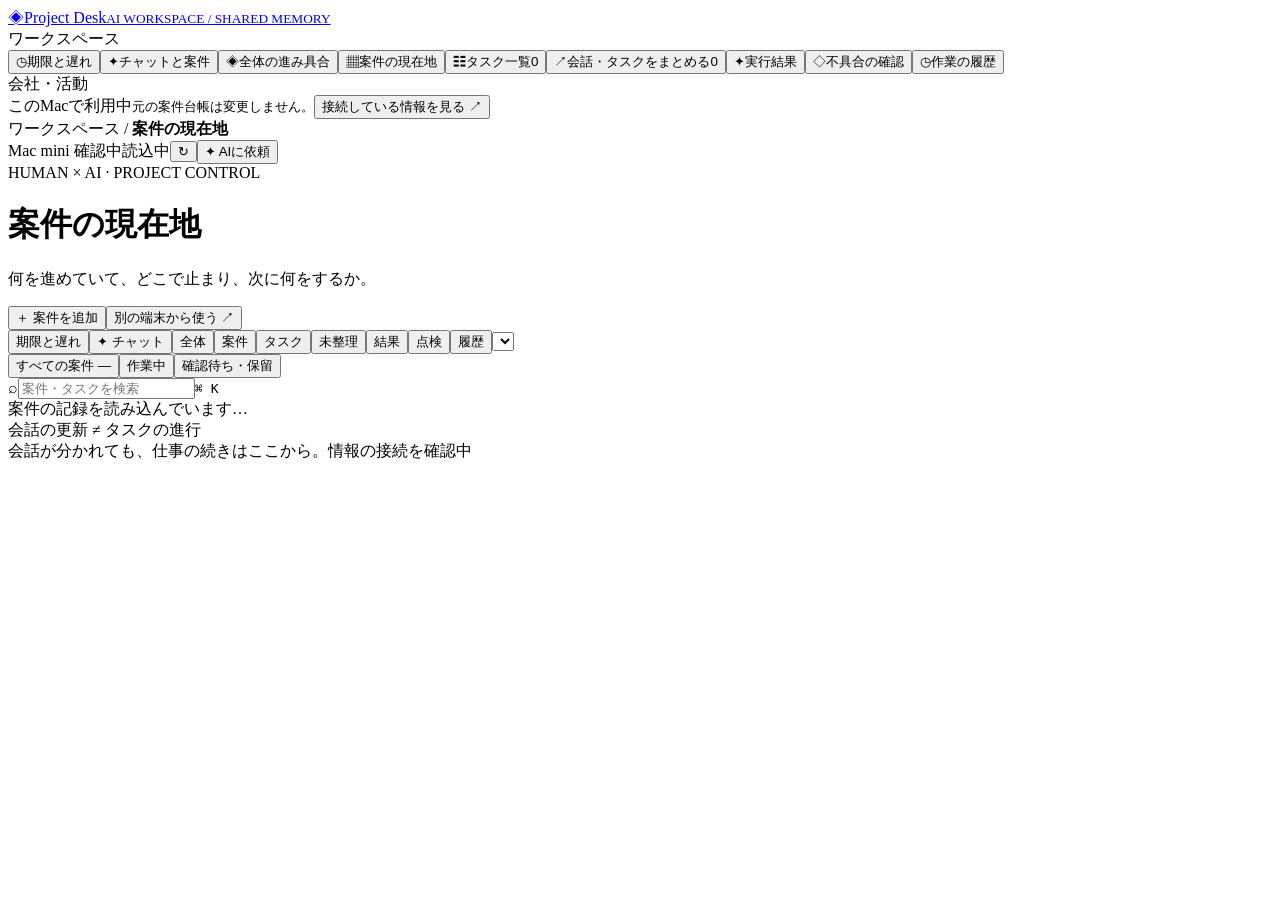
==== static/index.html @ 076cd50b "Build Mac mini project workspace with AI routing and voice controls" ====
<!doctype html>
<html lang="ja">
<head><meta charset="utf-8"><meta name="viewport" content="width=device-width,initial-scale=1"><meta name="desk-token" content="__CSRF_TOKEN__"><title>案件の現在地 — Project Desk</title><link rel="stylesheet" href="/style.css"><script src="/voice.js" defer></script><script src="/app.js" defer></script></head>
<body>
<aside class="sidebar"><a href="#" class="brand"><span class="brand-mark">◈</span><span>Project Desk<small>AI WORKSPACE / SHARED MEMORY</small></span></a><div class="nav-caption">ワークスペース</div><nav id="nav"><button class="nav-item" data-view="deadlines"><span>◷</span>期限と遅れ</button><button class="nav-item" data-view="chat"><span>✦</span>チャットと案件</button><button class="nav-item" data-view="overview"><span>◈</span>全体の進み具合</button><button class="nav-item active" data-view="projects"><span>▦</span>案件の現在地</button><button class="nav-item" data-view="tasks"><span>☷</span>タスク一覧<span class="nav-count" id="task-nav-count">0</span></button><button class="nav-item" data-view="unlinked"><span>↗</span>会話・タスクをまとめる<span class="nav-count" id="unlinked-nav-count">0</span></button><button class="nav-item" data-view="results"><span>✦</span>実行結果</button><button class="nav-item" data-view="health"><span>◇</span>不具合の確認</button><button class="nav-item" data-view="history"><span>◷</span>作業の履歴</button></nav><div class="company-head nav-caption">会社・活動</div><div id="companies"></div><div class="sidebar-bottom"><span class="local-dot"></span>このMacで利用中<small>元の案件台帳は変更しません。</small><button id="source-info" class="text-button">接続している情報を見る ↗</button></div></aside>
<main>
<header class="topbar"><div class="breadcrumb">ワークスペース <span>/</span> <strong id="crumb">案件の現在地</strong></div><div class="header-actions"><span id="machine-status" class="machine-status">Mac mini 確認中</span><span id="last-read">読込中</span><button class="icon-button" id="refresh" title="既存の記録を読み直す" aria-label="既存の記録を読み直す">↻</button><button class="primary" id="new-task">✦ AIに依頼</button></div></header>
<div class="page"><div class="page-title"><div><div class="eyebrow">HUMAN × AI · PROJECT CONTROL</div><h1 id="page-title">案件の現在地</h1><p id="page-description">何を進めていて、どこで止まり、次に何をするか。</p></div><div class="title-actions"><button id="new-project" class="secondary">＋ 案件を追加</button><button id="remote-access" class="text-button">別の端末から使う ↗</button></div></div>
<div id="error-banner" role="alert" hidden></div>
<nav class="mobile-nav" aria-label="画面切替"><button data-mobile-view="deadlines">期限と遅れ</button><button data-mobile-view="chat">✦ チャット</button><button data-mobile-view="overview">全体</button><button data-mobile-view="projects">案件</button><button data-mobile-view="tasks">タスク</button><button data-mobile-view="unlinked">未整理</button><button data-mobile-view="results">結果</button><button data-mobile-view="health">点検</button><button data-mobile-view="history">履歴</button><select id="mobile-company" aria-label="会社・活動で絞り込み"></select></nav>
<section id="metrics" class="metrics" aria-label="タスクの状態"></section>
<div class="workspace"><section class="content-panel"><div class="panel-tools"><div id="view-tabs" class="view-tabs"><button data-filter="all" class="selected">すべての案件 <span id="project-count">—</span></button><button data-filter="working">作業中</button><button data-filter="waiting">確認待ち・保留</button></div><label class="search"><span>⌕</span><input id="search" placeholder="案件・タスクを検索" aria-label="案件・タスクを検索"><kbd>⌘ K</kbd></label></div><div id="content" aria-live="polite"><div class="empty">案件の記録を読み込んでいます…</div></div><div class="panel-footer"><span id="visible-count"></span><span>会話の更新 ≠ タスクの進行</span></div></section><aside id="right-rail" class="right-rail"></aside></div>
<footer class="page-footer"><span>会話が分かれても、仕事の続きはここから。</span><span id="coverage">情報の接続を確認中</span></footer></div>
</main>
<div id="toast" role="status" hidden></div>
<dialog id="detail-dialog" class="detail-dialog"><div id="detail"></div></dialog>
<dialog id="form-dialog"><form id="edit-form"><div class="dialog-header"><div><div class="eyebrow">PROJECT DESK</div><h2 id="form-title"></h2></div><button type="button" class="icon-button close-form" aria-label="閉じる">×</button></div><div id="form-fields"></div><div id="form-error" role="alert"></div><div class="form-actions"><button type="button" class="secondary close-form">キャンセル</button><button type="submit" class="primary" id="save-form">保存する</button></div></form></dialog>
</body></html>
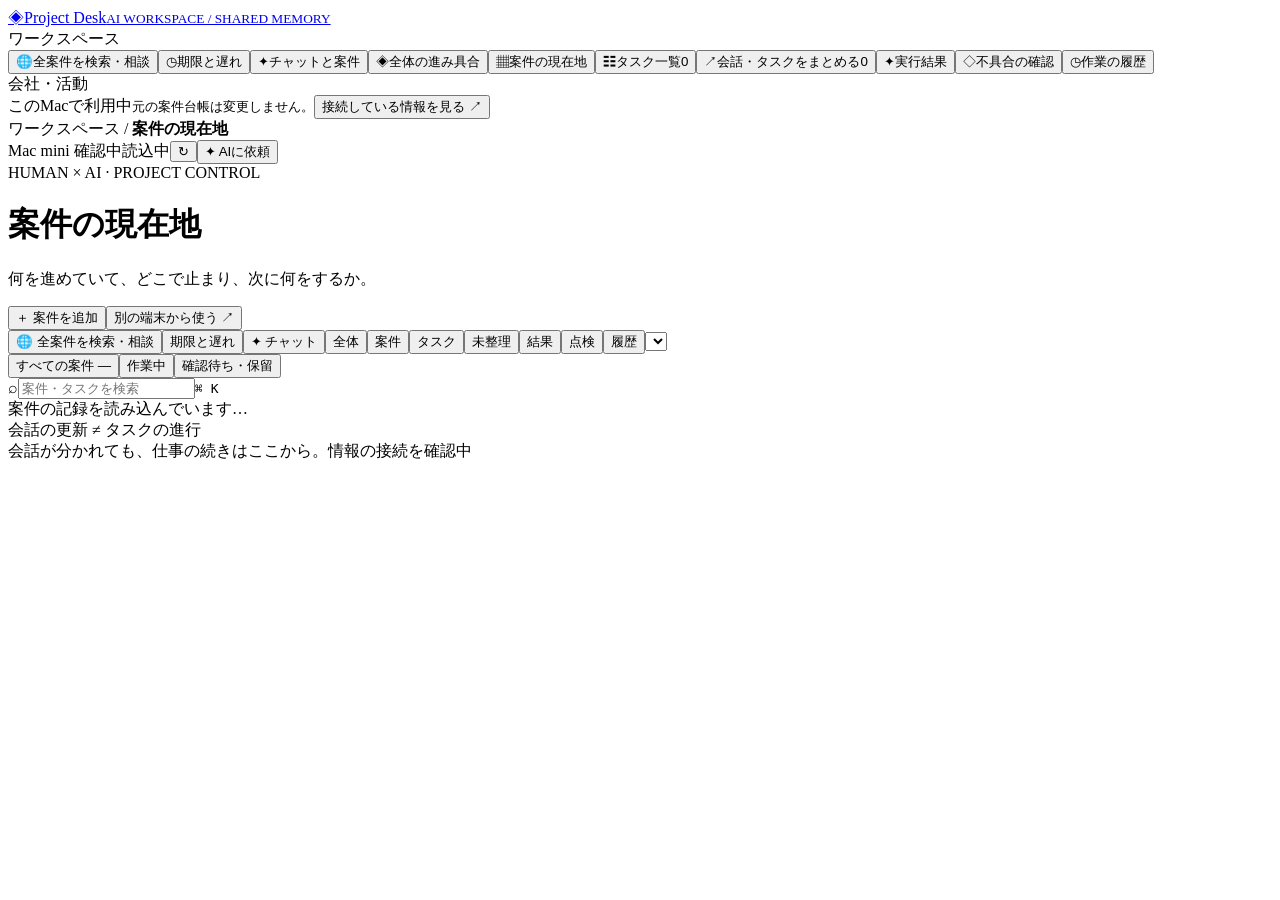
==== commit 7a782fb4: "Move cross-project search and chat into desktop and mobile menus" ====
--- a/static/index.html
+++ b/static/index.html
@@ -1,13 +1,13 @@
 <!doctype html>
 <html lang="ja">
-<head><meta charset="utf-8"><meta name="viewport" content="width=device-width,initial-scale=1"><meta name="desk-token" content="__CSRF_TOKEN__"><title>案件の現在地 — Project Desk</title><link rel="stylesheet" href="/style.css"><script src="/voice.js" defer></script><script src="/app.js" defer></script></head>
+<head><meta charset="utf-8"><meta name="viewport" content="width=device-width,initial-scale=1"><meta name="desk-token" content="__CSRF_TOKEN__"><title>案件の現在地 — Project Desk</title><link rel="stylesheet" href="/style.css"><script src="/voice.js" defer></script><script src="/deadlines.js" defer></script><script src="/app.js" defer></script></head>
 <body>
-<aside class="sidebar"><a href="#" class="brand"><span class="brand-mark">◈</span><span>Project Desk<small>AI WORKSPACE / SHARED MEMORY</small></span></a><div class="nav-caption">ワークスペース</div><nav id="nav"><button class="nav-item" data-view="deadlines"><span>◷</span>期限と遅れ</button><button class="nav-item" data-view="chat"><span>✦</span>チャットと案件</button><button class="nav-item" data-view="overview"><span>◈</span>全体の進み具合</button><button class="nav-item active" data-view="projects"><span>▦</span>案件の現在地</button><button class="nav-item" data-view="tasks"><span>☷</span>タスク一覧<span class="nav-count" id="task-nav-count">0</span></button><button class="nav-item" data-view="unlinked"><span>↗</span>会話・タスクをまとめる<span class="nav-count" id="unlinked-nav-count">0</span></button><button class="nav-item" data-view="results"><span>✦</span>実行結果</button><button class="nav-item" data-view="health"><span>◇</span>不具合の確認</button><button class="nav-item" data-view="history"><span>◷</span>作業の履歴</button></nav><div class="company-head nav-caption">会社・活動</div><div id="companies"></div><div class="sidebar-bottom"><span class="local-dot"></span>このMacで利用中<small>元の案件台帳は変更しません。</small><button id="source-info" class="text-button">接続している情報を見る ↗</button></div></aside>
+<aside class="sidebar"><a href="#" class="brand"><span class="brand-mark">◈</span><span>Project Desk<small>AI WORKSPACE / SHARED MEMORY</small></span></a><div class="nav-caption">ワークスペース</div><nav id="nav"><button class="nav-item" data-view="global"><span>🌐</span>全案件を検索・相談</button><button class="nav-item" data-view="deadlines"><span>◷</span>期限と遅れ</button><button class="nav-item" data-view="chat"><span>✦</span>チャットと案件</button><button class="nav-item" data-view="overview"><span>◈</span>全体の進み具合</button><button class="nav-item active" data-view="projects"><span>▦</span>案件の現在地</button><button class="nav-item" data-view="tasks"><span>☷</span>タスク一覧<span class="nav-count" id="task-nav-count">0</span></button><button class="nav-item" data-view="unlinked"><span>↗</span>会話・タスクをまとめる<span class="nav-count" id="unlinked-nav-count">0</span></button><button class="nav-item" data-view="results"><span>✦</span>実行結果</button><button class="nav-item" data-view="health"><span>◇</span>不具合の確認</button><button class="nav-item" data-view="history"><span>◷</span>作業の履歴</button></nav><div class="company-head nav-caption">会社・活動</div><div id="companies"></div><div class="sidebar-bottom"><span class="local-dot"></span>このMacで利用中<small>元の案件台帳は変更しません。</small><button id="source-info" class="text-button">接続している情報を見る ↗</button></div></aside>
 <main>
 <header class="topbar"><div class="breadcrumb">ワークスペース <span>/</span> <strong id="crumb">案件の現在地</strong></div><div class="header-actions"><span id="machine-status" class="machine-status">Mac mini 確認中</span><span id="last-read">読込中</span><button class="icon-button" id="refresh" title="既存の記録を読み直す" aria-label="既存の記録を読み直す">↻</button><button class="primary" id="new-task">✦ AIに依頼</button></div></header>
 <div class="page"><div class="page-title"><div><div class="eyebrow">HUMAN × AI · PROJECT CONTROL</div><h1 id="page-title">案件の現在地</h1><p id="page-description">何を進めていて、どこで止まり、次に何をするか。</p></div><div class="title-actions"><button id="new-project" class="secondary">＋ 案件を追加</button><button id="remote-access" class="text-button">別の端末から使う ↗</button></div></div>
 <div id="error-banner" role="alert" hidden></div>
-<nav class="mobile-nav" aria-label="画面切替"><button data-mobile-view="deadlines">期限と遅れ</button><button data-mobile-view="chat">✦ チャット</button><button data-mobile-view="overview">全体</button><button data-mobile-view="projects">案件</button><button data-mobile-view="tasks">タスク</button><button data-mobile-view="unlinked">未整理</button><button data-mobile-view="results">結果</button><button data-mobile-view="health">点検</button><button data-mobile-view="history">履歴</button><select id="mobile-company" aria-label="会社・活動で絞り込み"></select></nav>
+<nav class="mobile-nav" aria-label="画面切替"><button data-mobile-view="global">🌐 全案件を検索・相談</button><button data-mobile-view="deadlines">期限と遅れ</button><button data-mobile-view="chat">✦ チャット</button><button data-mobile-view="overview">全体</button><button data-mobile-view="projects">案件</button><button data-mobile-view="tasks">タスク</button><button data-mobile-view="unlinked">未整理</button><button data-mobile-view="results">結果</button><button data-mobile-view="health">点検</button><button data-mobile-view="history">履歴</button><select id="mobile-company" aria-label="会社・活動で絞り込み"></select></nav>
 <section id="metrics" class="metrics" aria-label="タスクの状態"></section>
 <div class="workspace"><section class="content-panel"><div class="panel-tools"><div id="view-tabs" class="view-tabs"><button data-filter="all" class="selected">すべての案件 <span id="project-count">—</span></button><button data-filter="working">作業中</button><button data-filter="waiting">確認待ち・保留</button></div><label class="search"><span>⌕</span><input id="search" placeholder="案件・タスクを検索" aria-label="案件・タスクを検索"><kbd>⌘ K</kbd></label></div><div id="content" aria-live="polite"><div class="empty">案件の記録を読み込んでいます…</div></div><div class="panel-footer"><span id="visible-count"></span><span>会話の更新 ≠ タスクの進行</span></div></section><aside id="right-rail" class="right-rail"></aside></div>
 <footer class="page-footer"><span>会話が分かれても、仕事の続きはここから。</span><span id="coverage">情報の接続を確認中</span></footer></div>
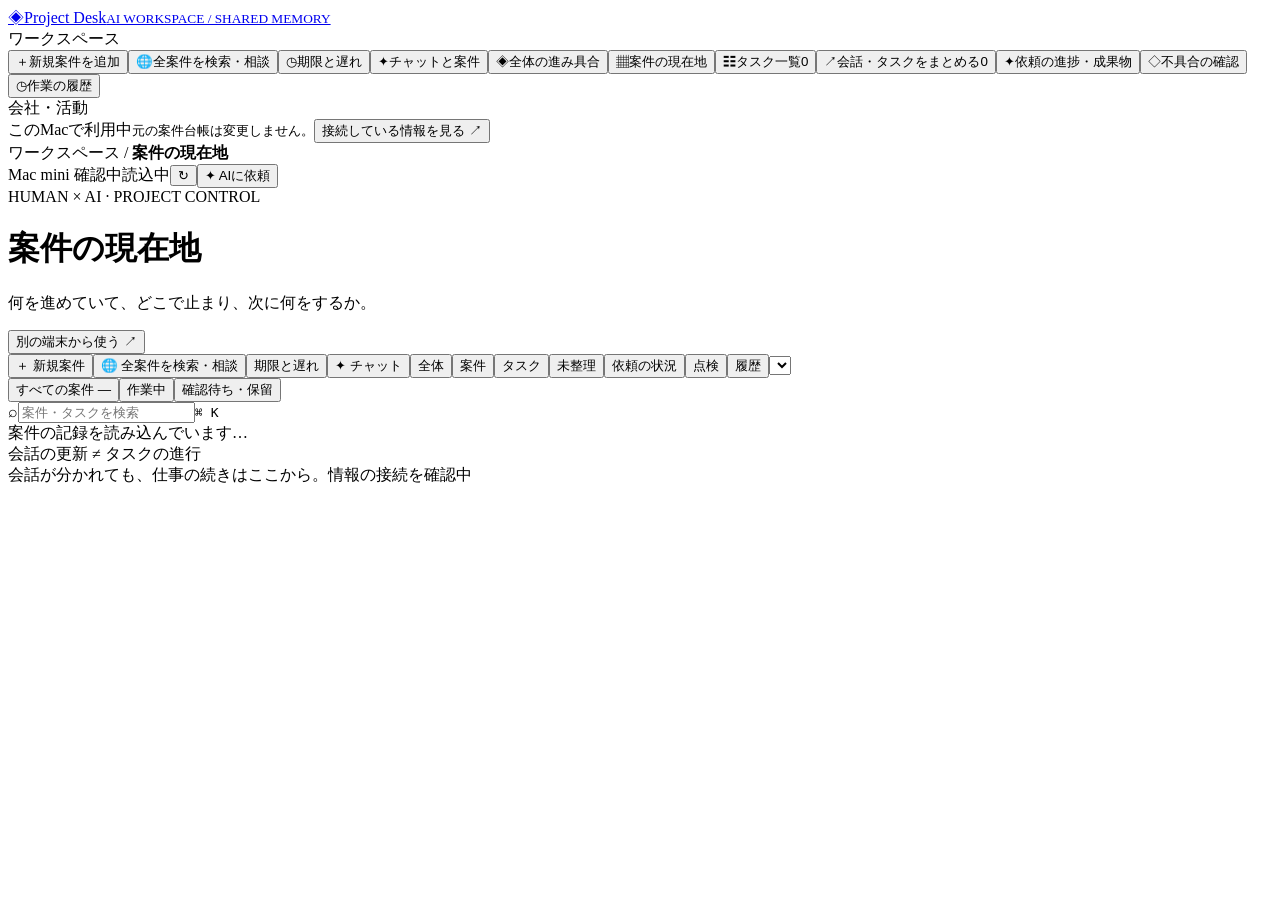
==== commit 067587db: "Clarify request outcomes, add company-based project creation and render PDF pages inline" ====
--- a/static/index.html
+++ b/static/index.html
@@ -1,13 +1,13 @@
 <!doctype html>
 <html lang="ja">
-<head><meta charset="utf-8"><meta name="viewport" content="width=device-width,initial-scale=1"><meta name="desk-token" content="__CSRF_TOKEN__"><title>案件の現在地 — Project Desk</title><link rel="stylesheet" href="/style.css"><script src="/voice.js" defer></script><script src="/deadlines.js" defer></script><script src="/app.js" defer></script></head>
+<head><meta charset="utf-8"><meta name="viewport" content="width=device-width,initial-scale=1"><meta name="desk-token" content="__CSRF_TOKEN__"><title>案件の現在地 — Project Desk</title><link rel="stylesheet" href="/style.css"><script src="/voice.js" defer></script><script src="/deadlines.js" defer></script><script src="/request_summary.js" defer></script><script src="/app.js" defer></script></head>
 <body>
-<aside class="sidebar"><a href="#" class="brand"><span class="brand-mark">◈</span><span>Project Desk<small>AI WORKSPACE / SHARED MEMORY</small></span></a><div class="nav-caption">ワークスペース</div><nav id="nav"><button class="nav-item" data-view="global"><span>🌐</span>全案件を検索・相談</button><button class="nav-item" data-view="deadlines"><span>◷</span>期限と遅れ</button><button class="nav-item" data-view="chat"><span>✦</span>チャットと案件</button><button class="nav-item" data-view="overview"><span>◈</span>全体の進み具合</button><button class="nav-item active" data-view="projects"><span>▦</span>案件の現在地</button><button class="nav-item" data-view="tasks"><span>☷</span>タスク一覧<span class="nav-count" id="task-nav-count">0</span></button><button class="nav-item" data-view="unlinked"><span>↗</span>会話・タスクをまとめる<span class="nav-count" id="unlinked-nav-count">0</span></button><button class="nav-item" data-view="results"><span>✦</span>実行結果</button><button class="nav-item" data-view="health"><span>◇</span>不具合の確認</button><button class="nav-item" data-view="history"><span>◷</span>作業の履歴</button></nav><div class="company-head nav-caption">会社・活動</div><div id="companies"></div><div class="sidebar-bottom"><span class="local-dot"></span>このMacで利用中<small>元の案件台帳は変更しません。</small><button id="source-info" class="text-button">接続している情報を見る ↗</button></div></aside>
+<aside class="sidebar"><a href="#" class="brand"><span class="brand-mark">◈</span><span>Project Desk<small>AI WORKSPACE / SHARED MEMORY</small></span></a><div class="nav-caption">ワークスペース</div><nav id="nav"><button class="nav-item" id="new-project"><span>＋</span>新規案件を追加</button><button class="nav-item" data-view="global"><span>🌐</span>全案件を検索・相談</button><button class="nav-item" data-view="deadlines"><span>◷</span>期限と遅れ</button><button class="nav-item" data-view="chat"><span>✦</span>チャットと案件</button><button class="nav-item" data-view="overview"><span>◈</span>全体の進み具合</button><button class="nav-item active" data-view="projects"><span>▦</span>案件の現在地</button><button class="nav-item" data-view="tasks"><span>☷</span>タスク一覧<span class="nav-count" id="task-nav-count">0</span></button><button class="nav-item" data-view="unlinked"><span>↗</span>会話・タスクをまとめる<span class="nav-count" id="unlinked-nav-count">0</span></button><button class="nav-item" data-view="results"><span>✦</span>依頼の進捗・成果物</button><button class="nav-item" data-view="health"><span>◇</span>不具合の確認</button><button class="nav-item" data-view="history"><span>◷</span>作業の履歴</button></nav><div class="company-head nav-caption">会社・活動</div><div id="companies"></div><div class="sidebar-bottom"><span class="local-dot"></span>このMacで利用中<small>元の案件台帳は変更しません。</small><button id="source-info" class="text-button">接続している情報を見る ↗</button></div></aside>
 <main>
 <header class="topbar"><div class="breadcrumb">ワークスペース <span>/</span> <strong id="crumb">案件の現在地</strong></div><div class="header-actions"><span id="machine-status" class="machine-status">Mac mini 確認中</span><span id="last-read">読込中</span><button class="icon-button" id="refresh" title="既存の記録を読み直す" aria-label="既存の記録を読み直す">↻</button><button class="primary" id="new-task">✦ AIに依頼</button></div></header>
-<div class="page"><div class="page-title"><div><div class="eyebrow">HUMAN × AI · PROJECT CONTROL</div><h1 id="page-title">案件の現在地</h1><p id="page-description">何を進めていて、どこで止まり、次に何をするか。</p></div><div class="title-actions"><button id="new-project" class="secondary">＋ 案件を追加</button><button id="remote-access" class="text-button">別の端末から使う ↗</button></div></div>
+<div class="page"><div class="page-title"><div><div class="eyebrow">HUMAN × AI · PROJECT CONTROL</div><h1 id="page-title">案件の現在地</h1><p id="page-description">何を進めていて、どこで止まり、次に何をするか。</p></div><div class="title-actions"><button id="remote-access" class="text-button">別の端末から使う ↗</button></div></div>
 <div id="error-banner" role="alert" hidden></div>
-<nav class="mobile-nav" aria-label="画面切替"><button data-mobile-view="global">🌐 全案件を検索・相談</button><button data-mobile-view="deadlines">期限と遅れ</button><button data-mobile-view="chat">✦ チャット</button><button data-mobile-view="overview">全体</button><button data-mobile-view="projects">案件</button><button data-mobile-view="tasks">タスク</button><button data-mobile-view="unlinked">未整理</button><button data-mobile-view="results">結果</button><button data-mobile-view="health">点検</button><button data-mobile-view="history">履歴</button><select id="mobile-company" aria-label="会社・活動で絞り込み"></select></nav>
+<nav class="mobile-nav" aria-label="画面切替"><button data-add-project>＋ 新規案件</button><button data-mobile-view="global">🌐 全案件を検索・相談</button><button data-mobile-view="deadlines">期限と遅れ</button><button data-mobile-view="chat">✦ チャット</button><button data-mobile-view="overview">全体</button><button data-mobile-view="projects">案件</button><button data-mobile-view="tasks">タスク</button><button data-mobile-view="unlinked">未整理</button><button data-mobile-view="results">依頼の状況</button><button data-mobile-view="health">点検</button><button data-mobile-view="history">履歴</button><select id="mobile-company" aria-label="会社・活動で絞り込み"></select></nav>
 <section id="metrics" class="metrics" aria-label="タスクの状態"></section>
 <div class="workspace"><section class="content-panel"><div class="panel-tools"><div id="view-tabs" class="view-tabs"><button data-filter="all" class="selected">すべての案件 <span id="project-count">—</span></button><button data-filter="working">作業中</button><button data-filter="waiting">確認待ち・保留</button></div><label class="search"><span>⌕</span><input id="search" placeholder="案件・タスクを検索" aria-label="案件・タスクを検索"><kbd>⌘ K</kbd></label></div><div id="content" aria-live="polite"><div class="empty">案件の記録を読み込んでいます…</div></div><div class="panel-footer"><span id="visible-count"></span><span>会話の更新 ≠ タスクの進行</span></div></section><aside id="right-rail" class="right-rail"></aside></div>
 <footer class="page-footer"><span>会話が分かれても、仕事の続きはここから。</span><span id="coverage">情報の接続を確認中</span></footer></div>
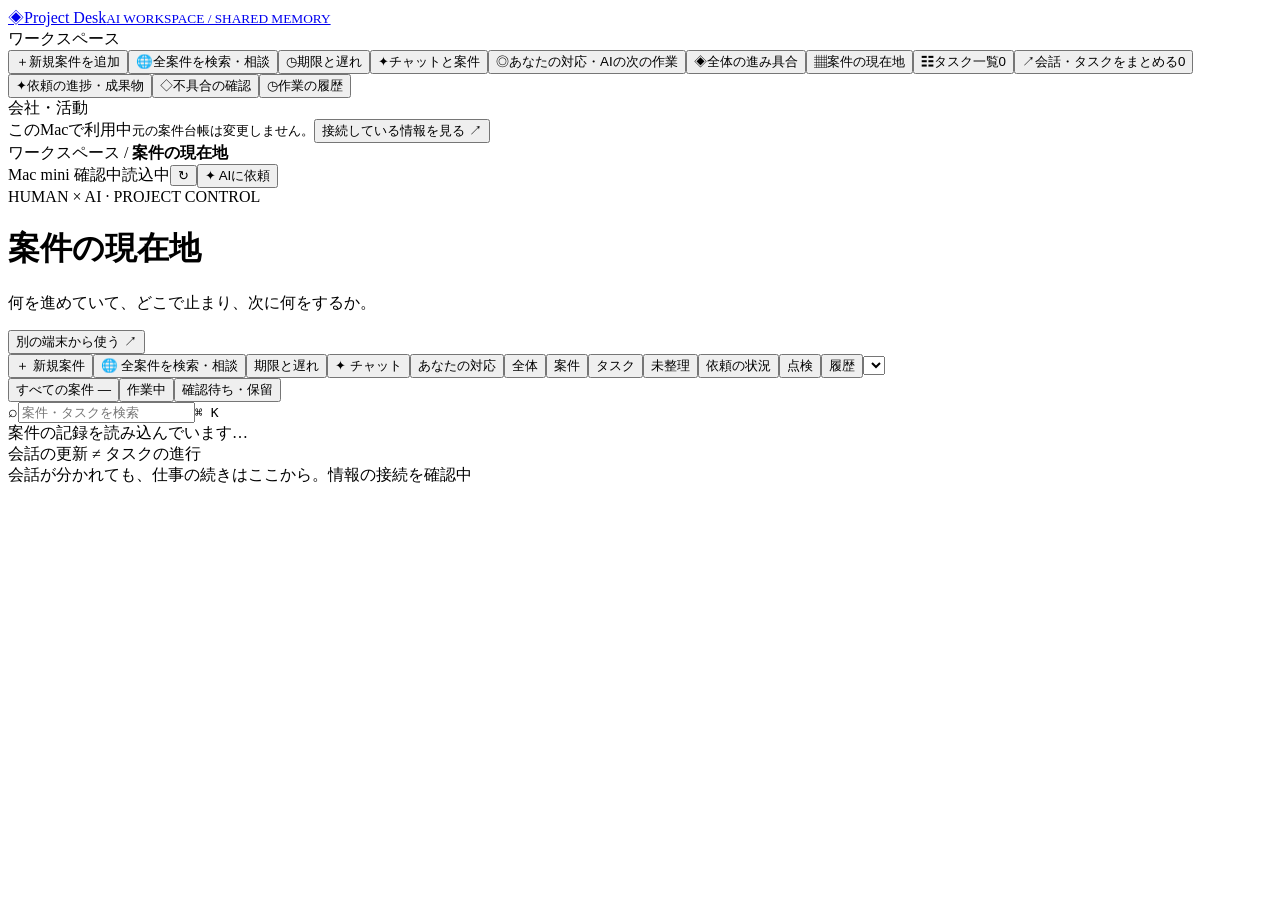
==== commit 8be1a052: "Separate human actions from AI recovery and unknown task ownership" ====
--- a/static/index.html
+++ b/static/index.html
@@ -1,13 +1,13 @@
 <!doctype html>
 <html lang="ja">
-<head><meta charset="utf-8"><meta name="viewport" content="width=device-width,initial-scale=1"><meta name="desk-token" content="__CSRF_TOKEN__"><title>案件の現在地 — Project Desk</title><link rel="stylesheet" href="/style.css"><script src="/voice.js" defer></script><script src="/deadlines.js" defer></script><script src="/request_summary.js" defer></script><script src="/app.js" defer></script></head>
+<head><meta charset="utf-8"><meta name="viewport" content="width=device-width,initial-scale=1"><meta name="desk-token" content="__CSRF_TOKEN__"><title>案件の現在地 — Project Desk</title><link rel="stylesheet" href="/style.css"><script src="/voice.js" defer></script><script src="/deadlines.js" defer></script><script src="/request_summary.js" defer></script><script src="/action_center.js" defer></script><script src="/viewport.js" defer></script><script src="/app.js" defer></script></head>
 <body>
-<aside class="sidebar"><a href="#" class="brand"><span class="brand-mark">◈</span><span>Project Desk<small>AI WORKSPACE / SHARED MEMORY</small></span></a><div class="nav-caption">ワークスペース</div><nav id="nav"><button class="nav-item" id="new-project"><span>＋</span>新規案件を追加</button><button class="nav-item" data-view="global"><span>🌐</span>全案件を検索・相談</button><button class="nav-item" data-view="deadlines"><span>◷</span>期限と遅れ</button><button class="nav-item" data-view="chat"><span>✦</span>チャットと案件</button><button class="nav-item" data-view="overview"><span>◈</span>全体の進み具合</button><button class="nav-item active" data-view="projects"><span>▦</span>案件の現在地</button><button class="nav-item" data-view="tasks"><span>☷</span>タスク一覧<span class="nav-count" id="task-nav-count">0</span></button><button class="nav-item" data-view="unlinked"><span>↗</span>会話・タスクをまとめる<span class="nav-count" id="unlinked-nav-count">0</span></button><button class="nav-item" data-view="results"><span>✦</span>依頼の進捗・成果物</button><button class="nav-item" data-view="health"><span>◇</span>不具合の確認</button><button class="nav-item" data-view="history"><span>◷</span>作業の履歴</button></nav><div class="company-head nav-caption">会社・活動</div><div id="companies"></div><div class="sidebar-bottom"><span class="local-dot"></span>このMacで利用中<small>元の案件台帳は変更しません。</small><button id="source-info" class="text-button">接続している情報を見る ↗</button></div></aside>
+<aside class="sidebar"><a href="#" class="brand"><span class="brand-mark">◈</span><span>Project Desk<small>AI WORKSPACE / SHARED MEMORY</small></span></a><div class="nav-caption">ワークスペース</div><nav id="nav"><button class="nav-item" id="new-project"><span>＋</span>新規案件を追加</button><button class="nav-item" data-view="global"><span>🌐</span>全案件を検索・相談</button><button class="nav-item" data-view="deadlines"><span>◷</span>期限と遅れ</button><button class="nav-item" data-view="chat"><span>✦</span>チャットと案件</button><button class="nav-item" data-view="actions"><span>◎</span>あなたの対応・AIの次の作業</button><button class="nav-item" data-view="overview"><span>◈</span>全体の進み具合</button><button class="nav-item active" data-view="projects"><span>▦</span>案件の現在地</button><button class="nav-item" data-view="tasks"><span>☷</span>タスク一覧<span class="nav-count" id="task-nav-count">0</span></button><button class="nav-item" data-view="unlinked"><span>↗</span>会話・タスクをまとめる<span class="nav-count" id="unlinked-nav-count">0</span></button><button class="nav-item" data-view="results"><span>✦</span>依頼の進捗・成果物</button><button class="nav-item" data-view="health"><span>◇</span>不具合の確認</button><button class="nav-item" data-view="history"><span>◷</span>作業の履歴</button></nav><div class="company-head nav-caption">会社・活動</div><div id="companies"></div><div class="sidebar-bottom"><span class="local-dot"></span>このMacで利用中<small>元の案件台帳は変更しません。</small><button id="source-info" class="text-button">接続している情報を見る ↗</button></div></aside>
 <main>
 <header class="topbar"><div class="breadcrumb">ワークスペース <span>/</span> <strong id="crumb">案件の現在地</strong></div><div class="header-actions"><span id="machine-status" class="machine-status">Mac mini 確認中</span><span id="last-read">読込中</span><button class="icon-button" id="refresh" title="既存の記録を読み直す" aria-label="既存の記録を読み直す">↻</button><button class="primary" id="new-task">✦ AIに依頼</button></div></header>
 <div class="page"><div class="page-title"><div><div class="eyebrow">HUMAN × AI · PROJECT CONTROL</div><h1 id="page-title">案件の現在地</h1><p id="page-description">何を進めていて、どこで止まり、次に何をするか。</p></div><div class="title-actions"><button id="remote-access" class="text-button">別の端末から使う ↗</button></div></div>
 <div id="error-banner" role="alert" hidden></div>
-<nav class="mobile-nav" aria-label="画面切替"><button data-add-project>＋ 新規案件</button><button data-mobile-view="global">🌐 全案件を検索・相談</button><button data-mobile-view="deadlines">期限と遅れ</button><button data-mobile-view="chat">✦ チャット</button><button data-mobile-view="overview">全体</button><button data-mobile-view="projects">案件</button><button data-mobile-view="tasks">タスク</button><button data-mobile-view="unlinked">未整理</button><button data-mobile-view="results">依頼の状況</button><button data-mobile-view="health">点検</button><button data-mobile-view="history">履歴</button><select id="mobile-company" aria-label="会社・活動で絞り込み"></select></nav>
+<nav class="mobile-nav" aria-label="画面切替"><button data-add-project>＋ 新規案件</button><button data-mobile-view="global">🌐 全案件を検索・相談</button><button data-mobile-view="deadlines">期限と遅れ</button><button data-mobile-view="chat">✦ チャット</button><button data-mobile-view="actions">あなたの対応</button><button data-mobile-view="overview">全体</button><button data-mobile-view="projects">案件</button><button data-mobile-view="tasks">タスク</button><button data-mobile-view="unlinked">未整理</button><button data-mobile-view="results">依頼の状況</button><button data-mobile-view="health">点検</button><button data-mobile-view="history">履歴</button><select id="mobile-company" aria-label="会社・活動で絞り込み"></select></nav>
 <section id="metrics" class="metrics" aria-label="タスクの状態"></section>
 <div class="workspace"><section class="content-panel"><div class="panel-tools"><div id="view-tabs" class="view-tabs"><button data-filter="all" class="selected">すべての案件 <span id="project-count">—</span></button><button data-filter="working">作業中</button><button data-filter="waiting">確認待ち・保留</button></div><label class="search"><span>⌕</span><input id="search" placeholder="案件・タスクを検索" aria-label="案件・タスクを検索"><kbd>⌘ K</kbd></label></div><div id="content" aria-live="polite"><div class="empty">案件の記録を読み込んでいます…</div></div><div class="panel-footer"><span id="visible-count"></span><span>会話の更新 ≠ タスクの進行</span></div></section><aside id="right-rail" class="right-rail"></aside></div>
 <footer class="page-footer"><span>会話が分かれても、仕事の続きはここから。</span><span id="coverage">情報の接続を確認中</span></footer></div>
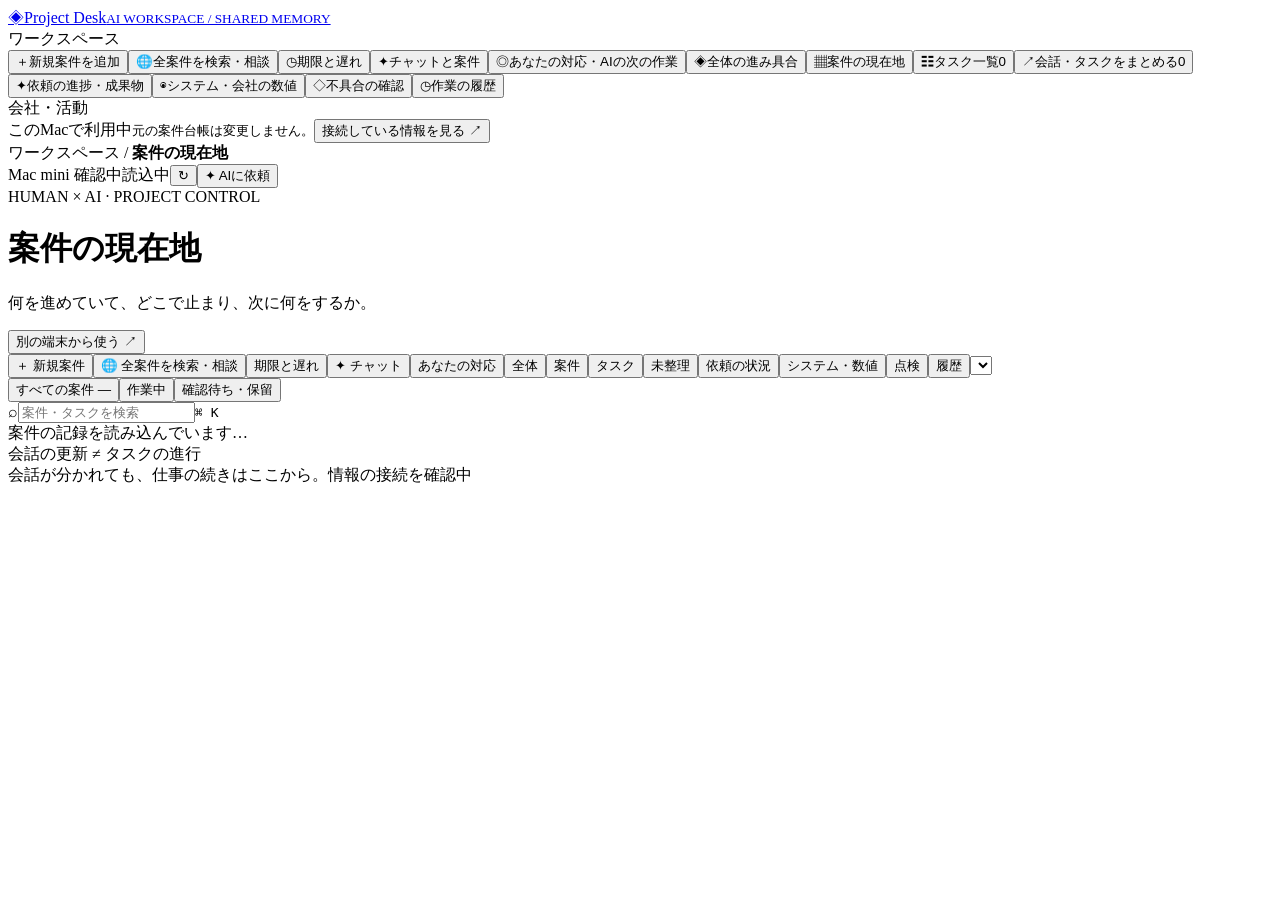
==== commit 003f14b1: "Add common rule versions, runtime monitoring, gated self-improvement and ML initiative metrics" ====
--- a/static/index.html
+++ b/static/index.html
@@ -2,12 +2,12 @@
 <html lang="ja">
 <head><meta charset="utf-8"><meta name="viewport" content="width=device-width,initial-scale=1"><meta name="desk-token" content="__CSRF_TOKEN__"><title>案件の現在地 — Project Desk</title><link rel="stylesheet" href="/style.css"><script src="/voice.js" defer></script><script src="/deadlines.js" defer></script><script src="/request_summary.js" defer></script><script src="/action_center.js" defer></script><script src="/viewport.js" defer></script><script src="/app.js" defer></script></head>
 <body>
-<aside class="sidebar"><a href="#" class="brand"><span class="brand-mark">◈</span><span>Project Desk<small>AI WORKSPACE / SHARED MEMORY</small></span></a><div class="nav-caption">ワークスペース</div><nav id="nav"><button class="nav-item" id="new-project"><span>＋</span>新規案件を追加</button><button class="nav-item" data-view="global"><span>🌐</span>全案件を検索・相談</button><button class="nav-item" data-view="deadlines"><span>◷</span>期限と遅れ</button><button class="nav-item" data-view="chat"><span>✦</span>チャットと案件</button><button class="nav-item" data-view="actions"><span>◎</span>あなたの対応・AIの次の作業</button><button class="nav-item" data-view="overview"><span>◈</span>全体の進み具合</button><button class="nav-item active" data-view="projects"><span>▦</span>案件の現在地</button><button class="nav-item" data-view="tasks"><span>☷</span>タスク一覧<span class="nav-count" id="task-nav-count">0</span></button><button class="nav-item" data-view="unlinked"><span>↗</span>会話・タスクをまとめる<span class="nav-count" id="unlinked-nav-count">0</span></button><button class="nav-item" data-view="results"><span>✦</span>依頼の進捗・成果物</button><button class="nav-item" data-view="health"><span>◇</span>不具合の確認</button><button class="nav-item" data-view="history"><span>◷</span>作業の履歴</button></nav><div class="company-head nav-caption">会社・活動</div><div id="companies"></div><div class="sidebar-bottom"><span class="local-dot"></span>このMacで利用中<small>元の案件台帳は変更しません。</small><button id="source-info" class="text-button">接続している情報を見る ↗</button></div></aside>
+<aside class="sidebar"><a href="#" class="brand"><span class="brand-mark">◈</span><span>Project Desk<small>AI WORKSPACE / SHARED MEMORY</small></span></a><div class="nav-caption">ワークスペース</div><nav id="nav"><button class="nav-item" id="new-project"><span>＋</span>新規案件を追加</button><button class="nav-item" data-view="global"><span>🌐</span>全案件を検索・相談</button><button class="nav-item" data-view="deadlines"><span>◷</span>期限と遅れ</button><button class="nav-item" data-view="chat"><span>✦</span>チャットと案件</button><button class="nav-item" data-view="actions"><span>◎</span>あなたの対応・AIの次の作業</button><button class="nav-item" data-view="overview"><span>◈</span>全体の進み具合</button><button class="nav-item active" data-view="projects"><span>▦</span>案件の現在地</button><button class="nav-item" data-view="tasks"><span>☷</span>タスク一覧<span class="nav-count" id="task-nav-count">0</span></button><button class="nav-item" data-view="unlinked"><span>↗</span>会話・タスクをまとめる<span class="nav-count" id="unlinked-nav-count">0</span></button><button class="nav-item" data-view="results"><span>✦</span>依頼の進捗・成果物</button><button class="nav-item" data-view="system"><span>◉</span>システム・会社の数値</button><button class="nav-item" data-view="health"><span>◇</span>不具合の確認</button><button class="nav-item" data-view="history"><span>◷</span>作業の履歴</button></nav><div class="company-head nav-caption">会社・活動</div><div id="companies"></div><div class="sidebar-bottom"><span class="local-dot"></span>このMacで利用中<small>元の案件台帳は変更しません。</small><button id="source-info" class="text-button">接続している情報を見る ↗</button></div></aside>
 <main>
 <header class="topbar"><div class="breadcrumb">ワークスペース <span>/</span> <strong id="crumb">案件の現在地</strong></div><div class="header-actions"><span id="machine-status" class="machine-status">Mac mini 確認中</span><span id="last-read">読込中</span><button class="icon-button" id="refresh" title="既存の記録を読み直す" aria-label="既存の記録を読み直す">↻</button><button class="primary" id="new-task">✦ AIに依頼</button></div></header>
 <div class="page"><div class="page-title"><div><div class="eyebrow">HUMAN × AI · PROJECT CONTROL</div><h1 id="page-title">案件の現在地</h1><p id="page-description">何を進めていて、どこで止まり、次に何をするか。</p></div><div class="title-actions"><button id="remote-access" class="text-button">別の端末から使う ↗</button></div></div>
 <div id="error-banner" role="alert" hidden></div>
-<nav class="mobile-nav" aria-label="画面切替"><button data-add-project>＋ 新規案件</button><button data-mobile-view="global">🌐 全案件を検索・相談</button><button data-mobile-view="deadlines">期限と遅れ</button><button data-mobile-view="chat">✦ チャット</button><button data-mobile-view="actions">あなたの対応</button><button data-mobile-view="overview">全体</button><button data-mobile-view="projects">案件</button><button data-mobile-view="tasks">タスク</button><button data-mobile-view="unlinked">未整理</button><button data-mobile-view="results">依頼の状況</button><button data-mobile-view="health">点検</button><button data-mobile-view="history">履歴</button><select id="mobile-company" aria-label="会社・活動で絞り込み"></select></nav>
+<nav class="mobile-nav" aria-label="画面切替"><button data-add-project>＋ 新規案件</button><button data-mobile-view="global">🌐 全案件を検索・相談</button><button data-mobile-view="deadlines">期限と遅れ</button><button data-mobile-view="chat">✦ チャット</button><button data-mobile-view="actions">あなたの対応</button><button data-mobile-view="overview">全体</button><button data-mobile-view="projects">案件</button><button data-mobile-view="tasks">タスク</button><button data-mobile-view="unlinked">未整理</button><button data-mobile-view="results">依頼の状況</button><button data-mobile-view="system">システム・数値</button><button data-mobile-view="health">点検</button><button data-mobile-view="history">履歴</button><select id="mobile-company" aria-label="会社・活動で絞り込み"></select></nav>
 <section id="metrics" class="metrics" aria-label="タスクの状態"></section>
 <div class="workspace"><section class="content-panel"><div class="panel-tools"><div id="view-tabs" class="view-tabs"><button data-filter="all" class="selected">すべての案件 <span id="project-count">—</span></button><button data-filter="working">作業中</button><button data-filter="waiting">確認待ち・保留</button></div><label class="search"><span>⌕</span><input id="search" placeholder="案件・タスクを検索" aria-label="案件・タスクを検索"><kbd>⌘ K</kbd></label></div><div id="content" aria-live="polite"><div class="empty">案件の記録を読み込んでいます…</div></div><div class="panel-footer"><span id="visible-count"></span><span>会話の更新 ≠ タスクの進行</span></div></section><aside id="right-rail" class="right-rail"></aside></div>
 <footer class="page-footer"><span>会話が分かれても、仕事の続きはここから。</span><span id="coverage">情報の接続を確認中</span></footer></div>
